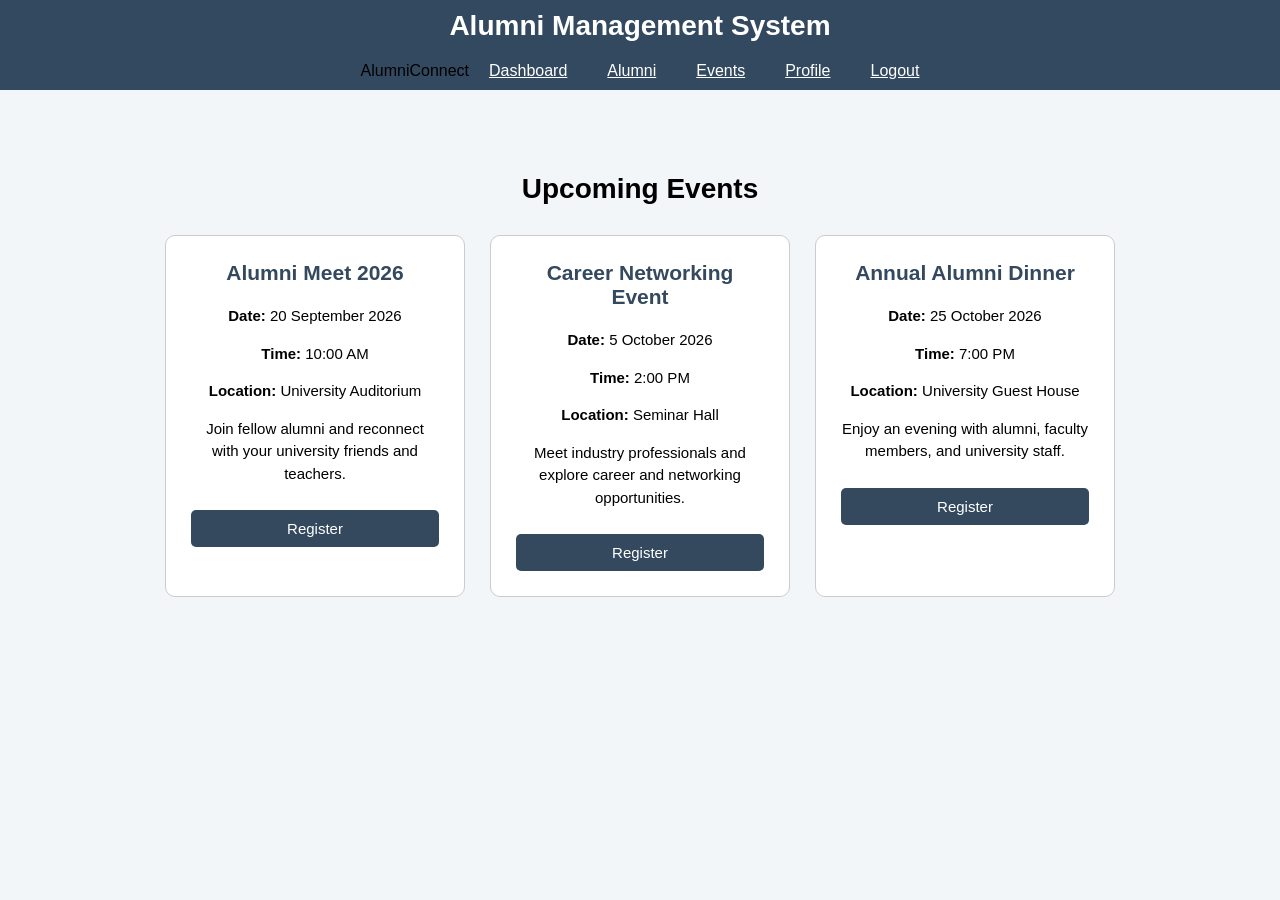
==== events.html @ e75f4713 "Initial commit" ====
<!DOCTYPE html>
<html lang="en">

<head>
    <meta charset="UTF-8">
    <meta name="viewport" content="width=device-width, initial-scale=1.0">
    <title>Alumni Management System</title>
    <link rel="stylesheet" href="style.css">
</head>

<body>

<header>Alumni Management System</header>

<nav class="navbar">
    <div class="logo">AlumniConnect</div>

    <ul class="nav-links">
        <li><a href="index.html">Dashboard</a></li>
        <li><a href="alumni.html">Alumni</a></li>
        <li><a href="events.html">Events</a></li>
        <li><a href="profile.html">Profile</a></li>
        <li><a href="login.html">Logout</a></li>
    </ul>
</nav>


<section class="events-container">

    <h1>Upcoming Events</h1>

    <div class="events">

        <div class="event-card">
            <h2>Alumni Meet 2026</h2>

            <p><strong>Date:</strong> 20 September 2026</p>
            <p><strong>Time:</strong> 10:00 AM</p>
            <p><strong>Location:</strong> University Auditorium</p>

            <p>
                Join fellow alumni and reconnect with your university
                friends and teachers.
            </p>

            <button>Register</button>
        </div>


        <div class="event-card">
            <h2>Career Networking Event</h2>

            <p><strong>Date:</strong> 5 October 2026</p>
            <p><strong>Time:</strong> 2:00 PM</p>
            <p><strong>Location:</strong> Seminar Hall</p>

            <p>
                Meet industry professionals and explore career
                and networking opportunities.
            </p>

            <button>Register</button>
        </div>


        <div class="event-card">
            <h2>Annual Alumni Dinner</h2>

            <p><strong>Date:</strong> 25 October 2026</p>
            <p><strong>Time:</strong> 7:00 PM</p>
            <p><strong>Location:</strong> University Guest House</p>

            <p>
                Enjoy an evening with alumni, faculty members,
                and university staff.
            </p>

            <button>Register</button>
        </div>

    </div>

</section>

</body>
</html>
---- style.css ----
*{
    font-family:  Arial, sans-serif;
}

body{
    margin: 0%;
    background-color:  #f2f6f9;
}

header{
    background-color: #33495f;
    padding: 10px; ;
    color: white;
    text-align: center;
    font-size: 28px;
    font-weight: bold;

}

h1{
    text-align: center;
}

div{
    text-align: center;
}

nav{
    background-color: #33495f;
    padding: 10px;
}
nav.navbar{
    display: flex;
    justify-content: center;
    align-items: center;
    gap: 20px;
}
ul.nav-links{
    list-style-type: none;
    margin: 0;
    padding: 0;
    display: flex;
    justify-content: center;
    align-items: center;
    gap: 40px;
    
}
ul.nav-links li a{
    color: white;

}

section{
    margin: 20px;
    padding: 20px;
   
    
}

section.stats{
    display: flex;
    flex-direction: row;
    text-align: center;
    justify-content: center;
    gap: 20px;

}

.stat-card {
    background: #33495f;
    color: white;
    padding: 20px;
    border-radius: 10px;
    width: 200px;
    
}

div.profile-card{
    background: #33495f;
    color: white;
    padding: 20px;
    border-radius: 10px;
    width: 300px;
    margin-top:50px;
}

div.profile-card img{
    width: 100px;
    height: 100px;
    border-radius: 50%;
    margin-bottom: 10px;
}


/* Alumni Directory Section */

.directory {
    width: 90%;
    max-width: 1100px;
    margin: 50px auto;
}

.directory h1 {
    text-align: center;
    font-size: 32px;
    color: #222;
    margin-bottom: 25px;
}


/* Search */

.search-box {
    display: flex;
    justify-content: center;
    margin-bottom: 30px;
}

.search-box input {
    width: 300px;
    padding: 10px 12px;
    font-size: 15px;

    border: 1px solid #ccc;
    border-radius: 5px 0 0 5px;

    outline: none;
}

.search-box input:focus {
    border-color: #2f4858;
}

.search-box button {
    padding: 10px 18px;
    font-size: 15px;

    background-color: #2f4858;
    color: white;

    border: none;
    border-radius: 0 5px 5px 0;

    cursor: pointer;
}

.search-box button:hover {
    background-color: #223746;
}


/* Alumni Table */

.directory table {
    width: 100%;
    border-collapse: collapse;
    background-color: white;

    box-shadow: 0 3px 12px rgba(0, 0, 0, 0.1);
    border-radius: 8px;
    overflow: hidden;
}

.directory th {
    background-color: #2f4858;
    color: white;

    text-align: left;
    padding: 14px 18px;

    font-size: 16px;
}

.directory td {
    padding: 13px 18px;

    border-bottom: 1px solid #ddd;

    font-size: 15px;
    color: #333;
}


/* Row hover effect */

.directory tbody tr:hover {
    background-color: #f0f5f8;
}


/* Remove border from last row */

.directory tbody tr:last-child td {
    border-bottom: none;
}


/* Login page CSS*/

.signin-container {
    width: 400px;
    margin: 50px auto;
    padding: 30px;
    background-color: white;
    border: 1px solid #ccc;
    border-radius: 10px;
    box-sizing: border-box;
}

.signin-container h1 {
    text-align: center;
    margin-top: 0;
    margin-bottom: 30px;
    font-size: 24px;
}

.signin-container label {
    display: block;
    margin-bottom: 5px;
    font-size: 16px;
}

.signin-container input[type="email"],
.signin-container input[type="password"] {
    width: 100%;
    height: 35px;
    padding: 5px;
    margin-bottom: 20px;
    border: 1px solid #999;
    border-radius: 4px;
    box-sizing: border-box;
}

.signin-container input:focus {
    outline: none;
    border: 2px solid #34495e;
}

.signin-container button {
    width: 100%;
    padding: 10px;
    background-color: #34495e;
    color: white;
    border: none;
    border-radius: 5px;
    font-size: 16px;
    cursor: pointer;
}

.signin-container button:hover {
    background-color: #2c3e50;
}

.signin-container .register-text {
    text-align: center;
    margin-top: 22px;
    margin-bottom: 8px;
}

.signin-container .register-link {
    display: block;
    text-align: center;
    color: purple;
}

/* Registration page CSS */

.form-container {
    width: 450px;
    margin: 30px auto;
    padding: 30px;
    background-color: white;
    border: 1px solid #ccc;
    border-radius: 10px;
    box-sizing: border-box;
}

.form-container h1 {
    text-align: center;
    margin-top: 0;
    margin-bottom: 25px;
    font-size: 24px;
}

.form-container label {
    display: block;
    margin-bottom: 5px;
    font-size: 16px;
}

.form-container input,
.form-container select {
    width: 100%;
    height: 35px;
    padding: 5px;
    margin-bottom: 18px;
    border: 1px solid #999;
    border-radius: 4px;
    box-sizing: border-box;
}

.form-container input:focus,
.form-container select:focus {
    outline: none;
    border: 2px solid #34495e;
}

.form-container button {
    width: 100%;
    padding: 10px;
    background-color: #34495e;
    color: white;
    border: none;
    border-radius: 5px;
    font-size: 16px;
    cursor: pointer;
}

.form-container button:hover {
    background-color: #2c3e50;
}

.form-container .signin-text {
    text-align: center;
    margin-top: 20px;
    margin-bottom: 8px;
}

.form-container .signin-link {
    display: block;
    text-align: center;
    color: purple;
}


/* Events page CSS */

.events-container {
    width: 90%;
    max-width: 1100px;
    margin: 40px auto;
}

.events-container h1 {
    text-align: center;
    font-size: 28px;
    margin-bottom: 30px;
}

.events {
    display: flex;
    justify-content: center;
    gap: 25px;
    flex-wrap: wrap;
}

.event-card {
    width: 300px;
    padding: 25px;
    background-color: white;
    border: 1px solid #ccc;
    border-radius: 10px;
    box-sizing: border-box;
}

.event-card h2 {
    margin-top: 0;
    margin-bottom: 20px;
    color: #34495e;
    font-size: 21px;
}

.event-card p {
    font-size: 15px;
    line-height: 1.5;
}

.event-card button {
    width: 100%;
    padding: 10px;
    margin-top: 10px;
    background-color: #34495e;
    color: white;
    border: none;
    border-radius: 5px;
    font-size: 15px;
    cursor: pointer;
}

.event-card button:hover {
    background-color: #2c3e50;
}
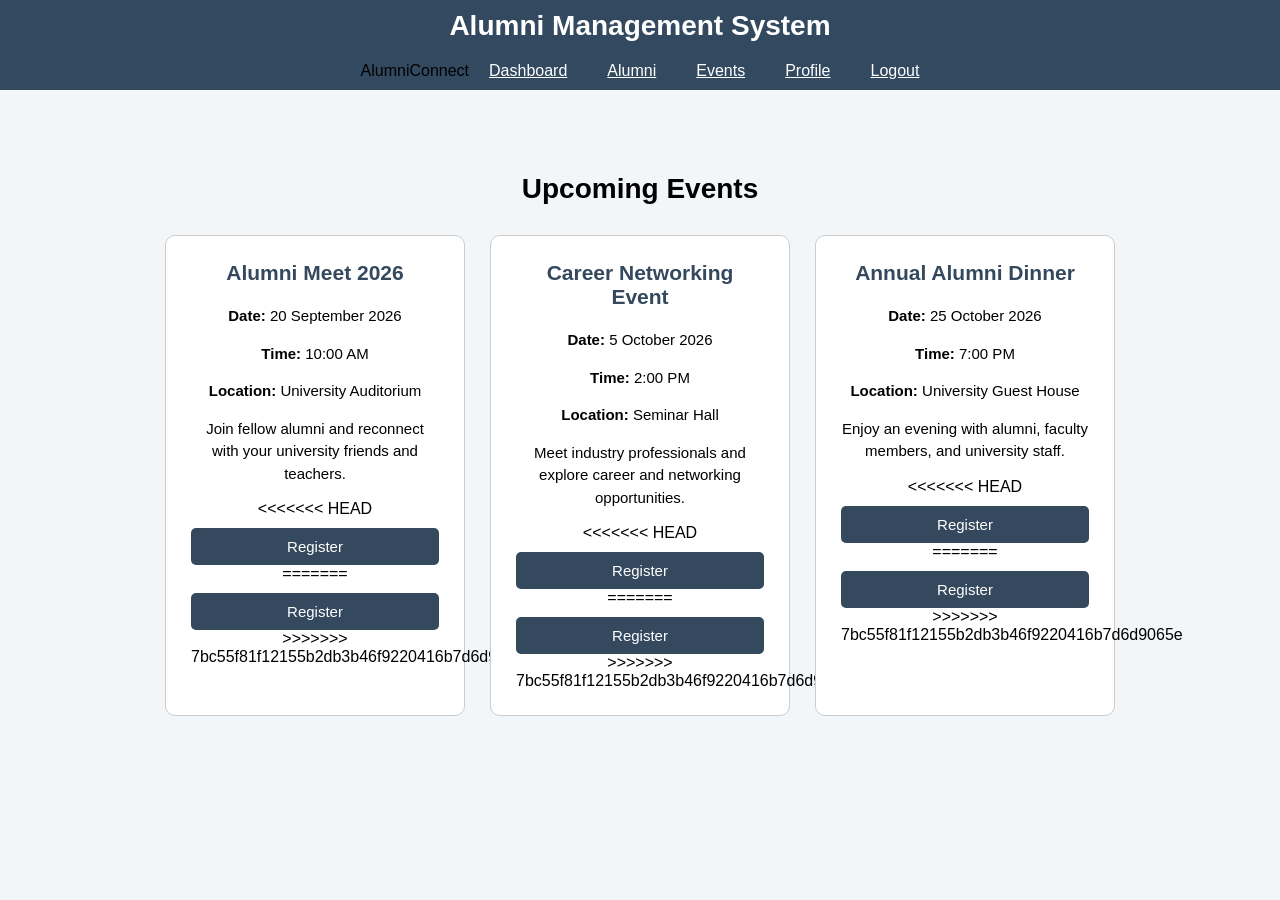
==== commit 2e71502f: "fix: resolve merge conflicts and keep fixed HTML" ====
--- a/events.html
+++ b/events.html
@@ -43,7 +43,11 @@
                 friends and teachers.
             </p>
 
+<<<<<<< HEAD
+            <button type="button" aria-label="Register for Alumni Meet 2026">Register</button>
+=======
             <button>Register</button>
+>>>>>>> 7bc55f81f12155b2db3b46f9220416b7d6d9065e
         </div>
 
 
@@ -59,7 +63,11 @@
                 and networking opportunities.
             </p>
 
+<<<<<<< HEAD
+            <button type="button" aria-label="Register for Career Networking Event">Register</button>
+=======
             <button>Register</button>
+>>>>>>> 7bc55f81f12155b2db3b46f9220416b7d6d9065e
         </div>
 
 
@@ -75,7 +83,11 @@
                 and university staff.
             </p>
 
+<<<<<<< HEAD
+            <button type="button" aria-label="Register for Annual Alumni Dinner">Register</button>
+=======
             <button>Register</button>
+>>>>>>> 7bc55f81f12155b2db3b46f9220416b7d6d9065e
         </div>
 
     </div>
--- a/style.css
+++ b/style.css
@@ -66,6 +66,8 @@
 
 }
 
+/* Profile Card Section */
+
 .stat-card {
     background: #33495f;
     color: white;
@@ -82,6 +84,7 @@
     border-radius: 10px;
     width: 300px;
     margin-top:50px;
+    margin-left: 50px;
 }
 
 div.profile-card img{
@@ -193,6 +196,8 @@
 .directory tbody tr:last-child td {
     border-bottom: none;
 }
+
+
 
 
 /* Login page CSS*/
